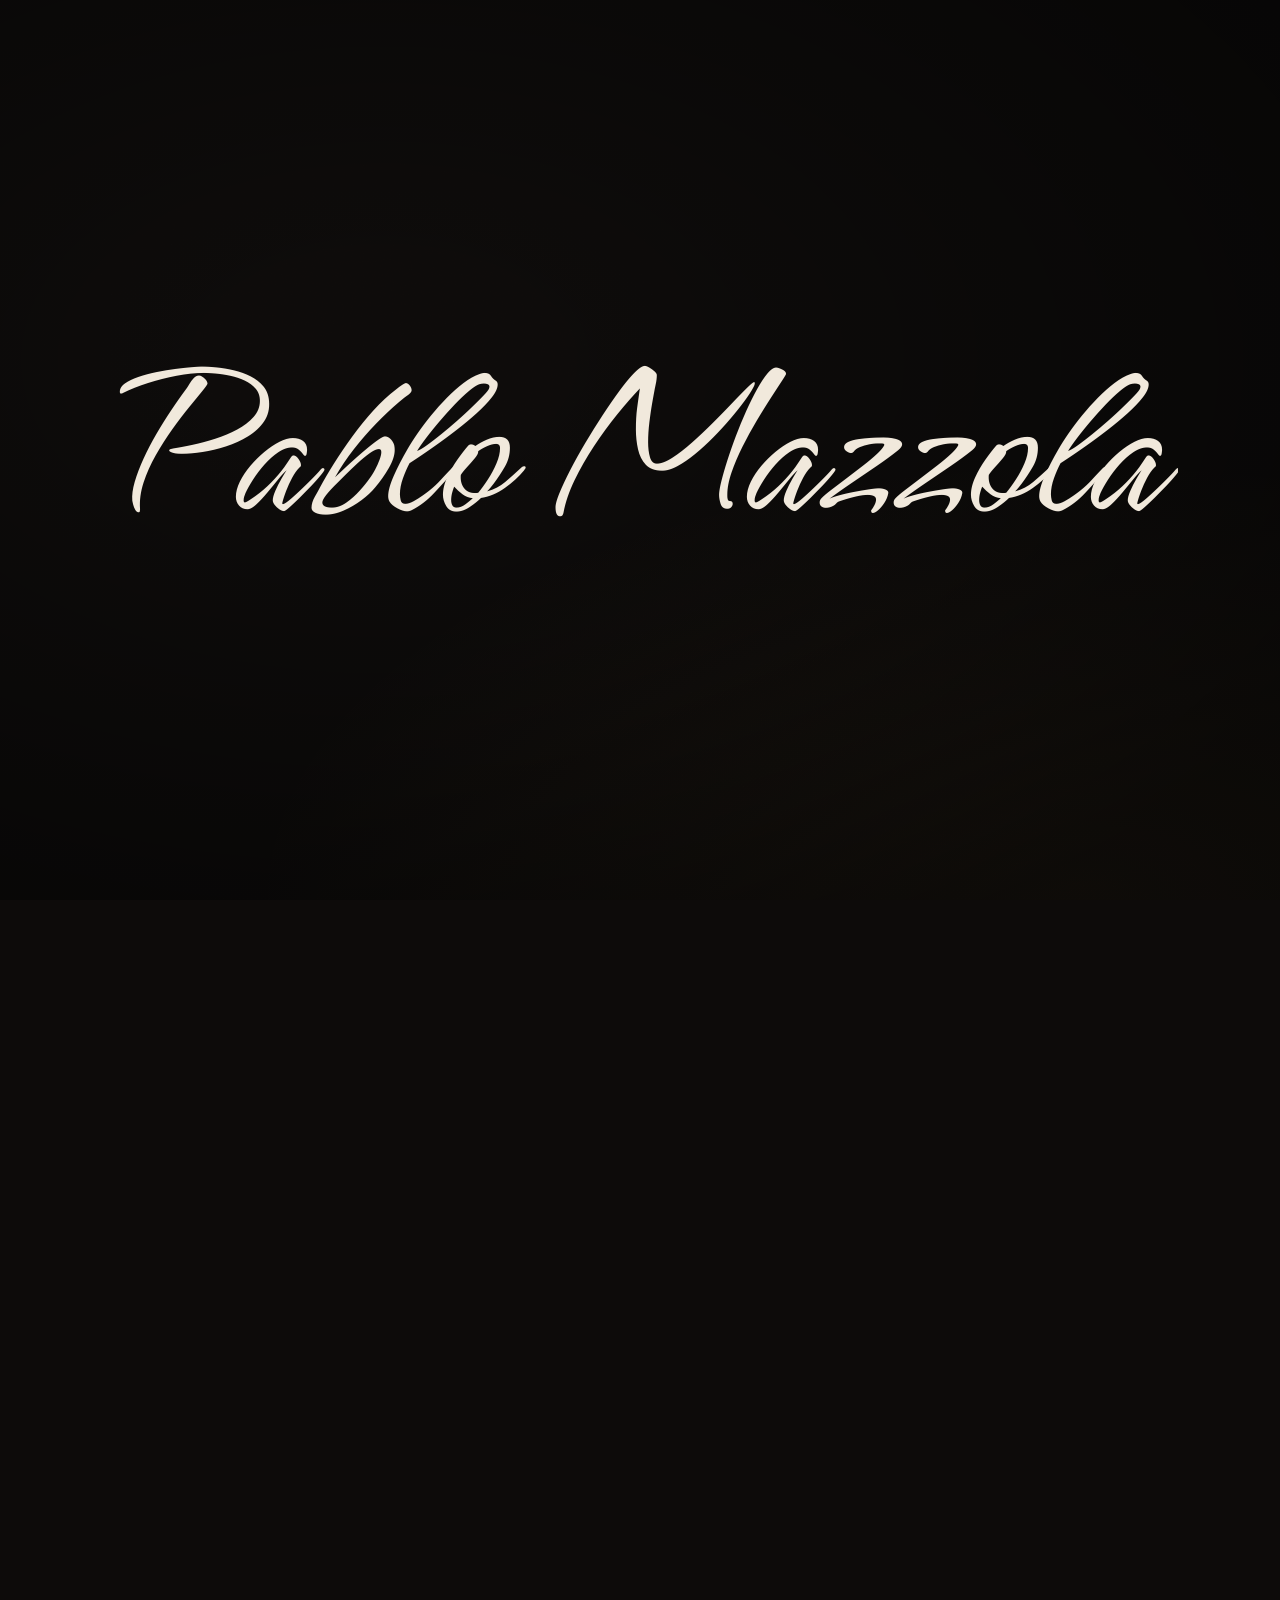
==== index.html @ 7e207697 "init commit" ====
<!doctype html>
<html lang="es">
<head>
  <meta charset="utf-8">
  <meta name="viewport" content="width=device-width, initial-scale=1, viewport-fit=cover">

  <!--
    SEO y vista previa al compartir
    WhatsApp, Facebook, Instagram y otros NO ejecutan JavaScript: leen solo estas líneas.
    La imagen de vista previa idealmente mide 1200 x 630 px.
    Google sí ejecuta JavaScript y además toma los datos de config.txt en cada página.
  -->
  <title>Pablo Mazzola</title>
  <meta name="description" content="Pablo Mazzola: distribución de cine, programación de festivales y formación audiovisual. CINETREN, CADICINE, EGA y Festival de Cine de General Pico.">
  <meta property="og:site_name" content="Pablo Mazzola">
  <meta property="og:title" content="Pablo Mazzola">
  <meta property="og:description" content="Distribución de cine, programación de festivales y formación audiovisual.">
  <meta property="og:image" content="contenido/01-Perfil/01.jpg">
  <meta property="og:type" content="website">
  <meta property="og:locale" content="es_AR">
  <meta name="twitter:card" content="summary_large_image">
  <meta name="robots" content="index, follow, max-image-preview:large">
  <meta name="theme-color" content="#0d0b0a">
  <link rel="icon" href="assets/favicon.svg" type="image/svg+xml">
  <link rel="apple-touch-icon" href="assets/favicon.svg">
  <!-- Fin de SEO -->

  <link rel="preconnect" href="https://fonts.googleapis.com">
  <link rel="preconnect" href="https://fonts.gstatic.com" crossorigin>
  <link rel="preload" href="assets/fonts/hurricane.woff2" as="font" type="font/woff2" crossorigin>
  <link rel="stylesheet" href="assets/app.css">
  <link rel="stylesheet" href="assets/mazzola.css">
  <script>
    /* Evita el parpadeo: aplica el modo guardado antes de pintar */
    try { var m = localStorage.getItem('r7-modo'); if (m) document.documentElement.dataset.theme = m; } catch (e) {}
  </script>
</head>
<body>
  <div class="bg-blur" aria-hidden="true"><img alt=""></div>
  <div class="vh-probe" aria-hidden="true"></div>

  <header class="site-header" id="arriba">
    <div class="header-inner">
      <div class="hdr-left">
        <button class="menu-toggle" aria-label="Abrir menú" aria-expanded="false" aria-controls="menu-principal">
          <span></span><span></span><span></span>
        </button>
        <ul class="nav-list nav-split nav-split-left"></ul>
      </div>
      <a class="brand" href="./" aria-label="Inicio">
        <img class="brand-logo" alt="">
        <span class="brand-text"></span>
      </a>
      <div class="hdr-right">
        <ul class="nav-list nav-split nav-split-right"></ul>
        <a class="head-contact" href="#contacto" aria-label="Contacto" title="Contacto">
          <svg viewBox="0 0 24 24" aria-hidden="true"><rect x="3" y="5" width="18" height="14" rx="2"/><path d="M3 7l9 6 9-6"/></svg>
        </a>
        <button class="theme-toggle" aria-label="Cambiar modo claro u oscuro" title="Claro / oscuro">
          <svg class="i-sun" viewBox="0 0 24 24"><circle cx="12" cy="12" r="4.5"/><path d="M12 1.5v2.5M12 20v2.5M4.6 4.6l1.8 1.8M17.6 17.6l1.8 1.8M1.5 12H4M20 12h2.5M4.6 19.4l1.8-1.8M17.6 6.4l1.8-1.8"/></svg>
          <svg class="i-moon" viewBox="0 0 24 24"><path d="M20.5 14.2A8.5 8.5 0 0 1 9.8 3.5a8.5 8.5 0 1 0 10.7 10.7z"/></svg>
        </button>
      </div>
      <nav class="site-nav" id="menu-principal" aria-label="Menú principal">
        <ul class="nav-list nav-main"></ul>
      </nav>
    </div>
  </header>

  <main id="main">
    <!-- Inicio y grupos: listado de portadas (en este sitio el inicio lo tapa el nombre) -->
    <section class="view view-home" hidden>
      <h1 class="sr-only site-h1"></h1>
      <div class="intro"></div>
      <div class="covers"></div>
    </section>

    <!-- Sección: primero las imágenes, los controles abajo, después el texto -->
    <section class="view view-book" hidden>
      <div class="book-stage">
        <button class="book-arrow prev" aria-label="Página anterior"><svg viewBox="0 0 24 24"><path d="M15 5l-7 7 7 7"/></svg></button>
        <div class="book-holder"></div>
        <button class="book-arrow next" aria-label="Página siguiente"><svg viewBox="0 0 24 24"><path d="M9 5l7 7-7 7"/></svg></button>
      </div>
      <div class="book-ui">
        <input class="book-range" type="range" min="0" max="0" value="0" aria-label="Ir a página">
        <div class="book-bar">
          <a class="btn-ghost book-back" href="./" aria-label="Volver">
            <svg viewBox="0 0 24 24"><path d="M15 5l-7 7 7 7"/></svg><span>Inicio</span>
          </a>
          <div class="book-meta">
            <h1 class="book-title"></h1>
            <span class="book-count"></span>
          </div>
          <div class="book-tools">
            <a class="btn-ghost wa-inline" target="_blank" rel="noopener" aria-label="Escribinos por WhatsApp" title="WhatsApp" hidden><svg viewBox="0 0 24 24" aria-hidden="true"><path d="M3.5 20.5l1.3-4.2A8.5 8.5 0 1 1 8 19.4z"/><path d="M9 8.6c.2 3.3 3 6.2 6.4 6.4l1.1-1.5-2-1.1-1 .8a5 5 0 0 1-2.4-2.4l.8-1-1.1-2z" fill="currentColor" stroke-width="1"/></svg></a>
            <button class="btn-ghost tool-zoom" aria-label="Ampliar página" title="Ampliar">
              <svg viewBox="0 0 24 24"><circle cx="11" cy="11" r="6.5"/><path d="M16 16l5 5M11 8v6M8 11h6"/></svg>
            </button>
            <button class="btn-ghost tool-full" aria-label="Pantalla completa" title="Pantalla completa">
              <svg viewBox="0 0 24 24"><path d="M4 9V4h5M20 9V4h-5M4 15v5h5M20 15v5h-5"/></svg>
            </button>
          </div>
        </div>
      </div>
    </section>

    <!-- Mensajes (carga / error / generador de sitemap) -->
    <section class="view view-msg" hidden><div class="msg"></div></section>

    <noscript>
      <p class="noscript">Este sitio necesita JavaScript. Activalo en tu navegador para verlo.</p>
    </noscript>
  </main>

  <footer class="site-footer" id="contacto"></footer>

  <a class="wa-float" target="_blank" rel="noopener" aria-label="Escribinos por WhatsApp" title="WhatsApp" hidden><svg viewBox="0 0 24 24" aria-hidden="true"><path d="M3.5 20.5l1.3-4.2A8.5 8.5 0 1 1 8 19.4z"/><path d="M9 8.6c.2 3.3 3 6.2 6.4 6.4l1.1-1.5-2-1.1-1 .8a5 5 0 0 1-2.4-2.4l.8-1-1.1-2z" fill="currentColor" stroke-width="1"/></svg></a>

  <div class="zoom" hidden>
    <button class="zoom-close" aria-label="Cerrar">×</button>
    <div class="zoom-scroll"></div>
  </div>

  <script src="assets/vendor/page-flip.browser.js"></script>
  <script src="assets/app.js"></script>
  <script src="assets/mazzola.js"></script>
</body>
</html>
---- assets/app.css ----
/* =========================================================
   RIDER7 · estilos
   Los colores y tipografías se toman de config.txt
   ========================================================= */

:root {
  --bg-dark: #0f0f12;
  --bg-light: #f6f3ee;
  --fg-dark: #f2efe9;
  --fg-light: #1b1a18;
  --accent: #e8b04a;
  --on-accent: #111;
  --page: #ffffff;
  --blur: 40px;
  --font-title: Georgia, "Times New Roman", serif;
  --font-body: system-ui, -apple-system, "Segoe UI", Roboto, sans-serif;
  --logo-h: 48px;
  --par-k: 1;
  --title-scale: 1;
  --title-weight: 600;
  --header-h: 72px;
  --radius: 18px;
  --ease: cubic-bezier(.2, .7, .2, 1);

  --bg: var(--bg-dark);
  --fg: var(--fg-dark);
  color-scheme: dark;
}
:root[data-theme="light"] { --bg: var(--bg-light); --fg: var(--fg-light); color-scheme: light; }
@media (prefers-color-scheme: light) {
  :root[data-theme="auto"] { --bg: var(--bg-light); --fg: var(--fg-light); color-scheme: light; }
}
:root {
  --muted: color-mix(in srgb, var(--fg) 62%, var(--bg));
  --line: color-mix(in srgb, var(--fg) 14%, transparent);
  --card: color-mix(in srgb, var(--fg) 5%, var(--bg));
  --glass: color-mix(in srgb, var(--bg) 72%, transparent);
}

*, *::before, *::after { box-sizing: border-box; }
html { -webkit-text-size-adjust: 100%; scroll-behavior: smooth; }
body {
  margin: 0;
  min-height: 100vh;
  background: var(--bg);
  color: var(--fg);
  font-family: var(--font-body);
  font-size: 16px;
  line-height: 1.55;
  -webkit-font-smoothing: antialiased;
  transition: background-color .35s, color .35s;
  overflow-x: hidden;
}
img { max-width: 100%; display: block; }
a { color: inherit; }
h1, h2, h3 {
  font-family: var(--font-title); font-weight: var(--title-weight); line-height: 1.15; margin: 0;
  font-synthesis: none; text-rendering: optimizeLegibility;
}
svg { width: 22px; height: 22px; fill: none; stroke: currentColor; stroke-width: 1.8; stroke-linecap: round; stroke-linejoin: round; }
[hidden] { display: none !important; }
.sr-only {
  position: absolute !important; width: 1px; height: 1px; padding: 0; margin: -1px;
  overflow: hidden; clip: rect(0 0 0 0); white-space: nowrap; border: 0;
}
.noscript { text-align: center; padding: 40px 20px; color: var(--muted); }
button { font: inherit; color: inherit; background: none; border: 0; cursor: pointer; padding: 0; }

/* ---------- Fondo desenfocado (libro) ---------- */
.bg-blur {
  position: fixed; inset: 0; z-index: -1; overflow: hidden;
  opacity: 0; transition: opacity .6s var(--ease);
  pointer-events: none;
}
.bg-blur img {
  width: 100%; height: 100%; object-fit: cover;
  filter: blur(var(--blur)) saturate(1.25);
  transform: scale(1.25);
}
.bg-blur::after {
  content: ""; position: absolute; inset: 0;
  background:
    radial-gradient(ellipse at center, transparent 0%, color-mix(in srgb, var(--bg) 55%, transparent) 75%),
    color-mix(in srgb, var(--bg) 38%, transparent);
}
body.is-book .bg-blur.ready { opacity: 1; }

/* ---------- Cabecera ---------- */
.site-header {
  position: sticky; top: 0; z-index: 50;
  background: var(--glass);
  -webkit-backdrop-filter: blur(16px) saturate(1.4);
  backdrop-filter: blur(16px) saturate(1.4);
  border-bottom: 1px solid var(--line);
}
.header-inner {
  margin: 0 auto;
  padding: 8px clamp(16px, 3vw, 40px);
  display: flex; align-items: center; gap: 16px;
  position: relative;
}
.brand { display: flex; align-items: center; text-decoration: none; flex-shrink: 0; }
.brand-logo { height: var(--logo-h); width: auto; max-width: 260px; object-fit: contain; }
.brand-text { font-family: var(--font-title); font-size: calc(1.5rem * var(--title-scale)); font-weight: var(--title-weight); letter-spacing: .02em; font-synthesis: none; }
.brand.has-logo .brand-text { display: none; }

.site-nav { margin-left: auto; }
.hdr-left, .hdr-right { display: flex; align-items: center; gap: 4px; }
.nav-list.nav-split { display: none; }
.head-contact {
  display: none; width: 40px; height: 40px; border-radius: 50%; place-items: center; flex-shrink: 0;
  color: var(--muted); transition: color .2s, background-color .2s;
}
.head-contact:hover { color: var(--fg); background: var(--line); }

/* Cabecera lateral: logo a la izquierda, menú a la derecha */
body:not(.header-centered) .brand { order: 0; }
body:not(.header-centered) .site-nav { order: 1; }
body:not(.header-centered) .hdr-left { order: 2; }
body:not(.header-centered) .hdr-right { order: 3; }
.nav-list { list-style: none; margin: 0; padding: 0; display: flex; flex-wrap: nowrap; gap: 4px; }
.nav-list a {
  display: block; padding: 8px 14px; border-radius: 999px;
  text-decoration: none; font-size: .95rem; white-space: nowrap;
  color: var(--muted); transition: color .2s, background-color .2s;
}
.nav-list a:hover { color: var(--fg); background: var(--line); }
.nav-list a.active { color: var(--on-accent); background: var(--accent); }

.theme-toggle {
  width: 40px; height: 40px; border-radius: 50%;
  display: grid; place-items: center; flex-shrink: 0;
  color: var(--muted); transition: color .2s, background-color .2s;
}
.theme-toggle:hover { color: var(--fg); background: var(--line); }
.theme-toggle .i-moon { display: none; }
:root[data-theme="light"] .theme-toggle .i-sun { display: none; }
:root[data-theme="light"] .theme-toggle .i-moon { display: block; }

.menu-toggle {
  display: none; width: 44px; height: 44px; border-radius: 12px;
  flex-direction: column; align-items: center; justify-content: center; gap: 5px;
  margin-left: auto;
}
.menu-toggle span { display: block; width: 22px; height: 2px; background: currentColor; border-radius: 2px; transition: transform .3s, opacity .3s; }
.menu-toggle[aria-expanded="true"] span:nth-child(1) { transform: translateY(7px) rotate(45deg); }
.menu-toggle[aria-expanded="true"] span:nth-child(2) { opacity: 0; }
.menu-toggle[aria-expanded="true"] span:nth-child(3) { transform: translateY(-7px) rotate(-45deg); }

/* Cabecera centrada: logo al medio y las secciones repartidas a los costados */
.header-centered .header-inner { display: grid; grid-template-columns: 1fr auto 1fr; column-gap: 12px; }
.header-centered .hdr-left { grid-column: 1; grid-row: 1; justify-content: flex-end; }
.header-centered .brand { grid-column: 2; grid-row: 1; justify-self: center; }
.header-centered .hdr-right { grid-column: 3; grid-row: 1; justify-content: flex-start; }
.header-centered .nav-list.nav-split { display: flex; }
.header-centered .site-nav { display: none; }
.header-centered .theme-toggle { margin-left: auto; }
.header-centered .menu-toggle { margin-left: 0; }
/* En celular (o si no entra): ☰ a la izquierda, logo al medio, contacto y modo a la derecha */
body.header-centered.nav-compact .nav-list.nav-split { display: none; }
body.header-centered.nav-compact .site-nav { display: block; }
body.header-centered.nav-compact .header-inner { grid-template-columns: 88px minmax(0, 1fr) 88px; }
body.header-centered.nav-compact .brand { min-width: 0; max-width: 100%; }
body.header-centered.nav-compact .brand-logo { max-width: 100%; }
body.header-centered.nav-compact .hdr-left { justify-content: flex-start; }
body.header-centered.nav-compact .hdr-right { justify-content: flex-end; }
body.header-centered.nav-compact .head-contact { display: grid; }
body.header-centered.nav-compact .theme-toggle { margin-left: 0; }

/* Menú compacto (celular o muchos elementos) */
body.nav-compact:not(.header-centered) .header-inner { display: flex; flex-direction: row; }
.nav-compact .menu-toggle { display: flex; }
.nav-compact .theme-toggle { order: 3; }
.nav-compact .menu-toggle { order: 2; }
.nav-compact .site-nav {
  position: absolute; left: 0; right: 0; top: 100%;
  background: var(--bg);
  border-bottom: 1px solid var(--line);
  box-shadow: 0 20px 40px rgba(0,0,0,.25);
  max-height: 0; overflow: hidden;
  transition: max-height .4s var(--ease);
  margin: 0;
}
.nav-compact .site-nav.open { max-height: 80vh; overflow-y: auto; }
.nav-compact .nav-list { flex-direction: column; padding: 10px 14px 18px; gap: 2px; }
.nav-compact .nav-list a { padding: 13px 16px; border-radius: 12px; font-size: 1.05rem; }
.nav-measure .nav-list { visibility: hidden; }

/* Submenús (grupos) */
.has-sub { position: relative; }
.nav-group { display: flex; align-items: center; }
.nav-group > a { padding-right: 4px; }
.sub-toggle {
  width: 26px; height: 34px; border-radius: 999px; display: grid; place-items: center;
  color: var(--muted); margin-left: -2px; transition: color .2s, transform .3s;
}
.sub-toggle svg { width: 16px; height: 16px; transition: transform .3s; }
.sub-toggle:hover { color: var(--fg); }
.has-sub.open > .nav-group .sub-toggle svg { transform: rotate(180deg); }
.has-sub::after { content: ""; position: absolute; left: 0; right: 0; top: 100%; height: 10px; }
.sub {
  list-style: none; margin: 0; padding: 6px;
  position: absolute; top: calc(100% + 8px); left: 50%; z-index: 60;
  min-width: 210px;
  background: var(--bg); border: 1px solid var(--line); border-radius: 16px;
  box-shadow: 0 18px 40px rgba(0,0,0,.28);
  opacity: 0; visibility: hidden; transform: translate(-50%, -6px);
  transition: opacity .2s, transform .25s var(--ease), visibility .2s;
}
@media (hover: hover) {
  .has-sub:hover > .sub { opacity: 1; visibility: visible; transform: translate(-50%, 0); }
}
.has-sub.open > .sub { opacity: 1; visibility: visible; transform: translate(-50%, 0); }
.has-sub.hover-off:not(.open) > .sub { opacity: 0; visibility: hidden; transform: translate(-50%, -6px); }
.sub a { border-radius: 10px; padding: 9px 14px; }
.sub .nav-group > a { flex: 1; }
.sub .sub {
  position: static; transform: none; opacity: 1; visibility: visible;
  min-width: 0; box-shadow: none; border: 0; background: none;
  padding: 0 0 0 12px; margin: 0;
}
.sub .sub-toggle { display: none; }
.sub .has-sub::after { display: none; }
.nav-list a.in-path { color: var(--fg); background: var(--line); }
.sub a.active { color: var(--on-accent); }

.nav-compact .has-sub::after { display: none; }
.nav-compact .nav-group > a { flex: 1; }
.nav-compact .sub-toggle { width: 48px; height: 48px; }
.nav-compact .sub {
  position: static; transform: none; min-width: 0;
  background: none; border: 0; box-shadow: none;
  padding: 0 0 4px 16px; margin: 0;
  opacity: 1; visibility: visible; display: none;
}
.nav-compact .has-sub.open > .sub { display: block; transform: none; }
.nav-compact .sub a { padding: 11px 16px; font-size: 1rem; }

/* ---------- Vistas ---------- */
main { min-height: calc(100vh - var(--header-h)); }
.view { animation: fadeIn .5s var(--ease); }
@keyframes fadeIn { from { opacity: 0; transform: translateY(8px); } to { opacity: 1; transform: none; } }

.view-msg { display: grid; place-items: center; min-height: 60vh; padding: 40px 20px; text-align: center; }
.msg { max-width: 560px; color: var(--muted); }
.msg h2 { color: var(--fg); margin-bottom: 10px; font-size: 1.6rem; }
.msg code { background: var(--line); padding: 2px 6px; border-radius: 6px; font-size: .9em; }
.spinner {
  width: 38px; height: 38px; margin: 0 auto 16px;
  border: 3px solid var(--line); border-top-color: var(--accent);
  border-radius: 50%; animation: spin .9s linear infinite;
}
@keyframes spin { to { transform: rotate(360deg); } }

/* ---------- Inicio ---------- */
.view-home { padding: 0; }
.intro { text-align: center; max-width: 680px; margin: 0 auto; padding: 40px 20px 32px; }
.intro:empty { display: none; }
.intro h1 { font-size: calc(clamp(2rem, 5vw, 3.4rem) * var(--title-scale)); margin-bottom: 12px; }
.intro p { color: var(--muted); font-size: 1.1rem; margin: 0; }
.intro.is-group { padding: 22px 20px 24px; }
.intro.is-group h1 { font-size: calc(clamp(1.6rem, 3.6vw, 2.4rem) * var(--title-scale)); margin-bottom: 6px; }
.list-back {
  display: inline-flex; align-items: center; gap: 4px; margin-bottom: 10px;
  color: var(--muted); text-decoration: none; font-size: .9rem;
  padding: 4px 10px 4px 4px; border-radius: 999px; transition: color .2s, background-color .2s;
}
.list-back svg { width: 18px; height: 18px; transform: rotate(90deg); }
.list-back:hover { color: var(--fg); background: var(--line); }

.covers { display: flex; flex-direction: column; }
.cover {
  position: relative; isolation: isolate; overflow: hidden;
  display: grid; grid-template-columns: minmax(0, 5fr) minmax(0, 6fr);
  align-items: center; gap: clamp(24px, 5vw, 72px);
  padding: clamp(40px, 6vw, 88px) max(24px, calc((100% - 1180px) / 2));
  text-decoration: none; color: #fff;
  background: #222;
}
/* Aparición al hacer scroll (slide up) */
.cover.reveal { opacity: 0; transform: translateY(56px); transition: opacity .8s var(--ease), transform 1s var(--ease); }
.cover.reveal .cover-info { opacity: 0; transform: translateY(24px); transition: opacity .8s var(--ease) .15s, transform 1s var(--ease) .15s; }
.cover.reveal.in, .cover.reveal.in .cover-info { opacity: 1; transform: none; }
.cover:nth-child(even) { grid-template-columns: minmax(0, 6fr) minmax(0, 5fr); }
.cover:nth-child(even) .cover-art { order: 2; }
.cover-bg {
  position: absolute; inset: 0; z-index: -2;
  width: 100%; height: 100%; object-fit: cover;
  filter: blur(36px) saturate(1.3); transform: scale(1.3);
  transition: transform 1.2s var(--ease);
}
.cover::after {
  content: ""; position: absolute; inset: 0; z-index: -1;
  background: linear-gradient(120deg, rgba(0,0,0,.55), rgba(0,0,0,.25));
}
.cover-art { perspective: 1400px; display: flex; justify-content: center; }
.cover-book {
  position: relative; width: 100%; max-width: 360px;
  transform: rotateY(-14deg) rotateX(2deg);
  transform-origin: left center;
  transition: transform .8s var(--ease);
  box-shadow: 24px 30px 50px rgba(0,0,0,.45), 4px 4px 10px rgba(0,0,0,.3);
  border-radius: 3px 8px 8px 3px;
  overflow: hidden;
  background: var(--page);
}
.cover:nth-child(even) .cover-book { transform: rotateY(14deg) rotateX(2deg); transform-origin: right center; }
.cover-book img { width: 100%; height: auto; aspect-ratio: var(--ratio, 3/4); object-fit: cover; }
.cover-book::before {
  content: ""; position: absolute; inset: 0 auto 0 0; width: 9%; z-index: 1;
  background: linear-gradient(90deg, rgba(0,0,0,.35), rgba(255,255,255,.18) 40%, rgba(0,0,0,.08) 70%, transparent);
}
.cover:hover .cover-book, .cover:focus-visible .cover-book { transform: rotateY(-4deg); }
.cover:nth-child(even):hover .cover-book { transform: rotateY(4deg); }
.cover:hover .cover-bg { transform: scale(1.4); }

.cover-group .cover-book {
  overflow: visible;
  box-shadow:
    10px -10px 0 -1px rgba(255,255,255,.55), 10px -10px 0 0 rgba(0,0,0,.25),
    20px -20px 0 -2px rgba(255,255,255,.3), 20px -20px 0 -1px rgba(0,0,0,.2),
    24px 30px 50px rgba(0,0,0,.45);
}
.cover-group .cover-book img { border-radius: 3px 8px 8px 3px; }
.cover-info { min-width: 0; }
.cover-kicker {
  display: inline-flex; align-items: center; gap: 6px;
  font-size: .85rem; font-weight: 600; opacity: .8; margin-bottom: 10px;
  padding: 4px 10px; border-radius: 999px; background: rgba(255,255,255,.14);
}
.cover-kicker svg { width: 16px; height: 16px; }
.cover-info h2 { font-size: calc(clamp(1.8rem, 4vw, 3rem) * var(--title-scale)); margin-bottom: 14px; overflow-wrap: anywhere; }
.cover-info p { margin: 0 0 24px; opacity: .85; font-size: 1.05rem; max-width: 46ch; }
.cover-btn {
  display: inline-flex; align-items: center; gap: 10px;
  padding: 12px 22px; border-radius: 999px;
  background: var(--accent); color: var(--on-accent); font-weight: 600;
  transition: gap .3s var(--ease), transform .3s var(--ease);
}
.cover-btn svg { width: 18px; height: 18px; stroke-width: 2.2; }
.cover:hover .cover-btn { gap: 16px; }

/* Parallax: cada capa se desplaza distinto según --p (lo calcula app.js al hacer scroll).
   Usa la propiedad translate para no pisar los giros y escalas de arriba. */
.parallax .cover { --p: 0; --par-bg: 9%; --par-art: 56px; --par-info: 22px; }
/* --par-k = parallax_intensidad / 100. Con más intensidad el fondo se amplía un poco para que no se vean sus bordes */
.parallax .cover-bg {
  translate: 0 calc(var(--p) * var(--par-bg) * var(--par-k) * -1);
  scale: max(1, calc(1 + (var(--par-k) - 1) * .14));
  will-change: translate;
}
.parallax .cover-art { translate: 0 calc(var(--p) * var(--par-art) * var(--par-k)); will-change: translate; }
.parallax .cover-info { translate: 0 calc(var(--p) * var(--par-info) * var(--par-k)); }

/* ---------- Libro ---------- */
body.is-book .site-header { background: color-mix(in srgb, var(--bg) 35%, transparent); }
body.is-book main { min-height: auto; }
.view-book {
  display: flex; flex-direction: column;
  overflow: hidden;
  padding: 8px 16px 10px;
}
@supports (overflow: clip) { .view-book { overflow: visible; overflow-x: clip; } }
.book-stage { touch-action: pan-y; }
.vh-probe { position: fixed; top: 0; left: 0; width: 1px; height: 100vh; height: 100svh; visibility: hidden; pointer-events: none; }
.btn-ghost {
  display: inline-flex; align-items: center; justify-content: center; gap: 4px;
  height: 38px; min-width: 38px; padding: 0 8px; border-radius: 999px;
  text-decoration: none; font-size: .9rem;
  color: var(--fg); background: transparent; border: 0;
  transition: background-color .2s, opacity .2s;
}
.btn-ghost:hover { background: color-mix(in srgb, var(--fg) 12%, transparent); }
.btn-ghost svg { width: 20px; height: 20px; }
.book-back span { padding-right: 6px; max-width: 26vw; overflow: hidden; text-overflow: ellipsis; white-space: nowrap; }

.book-stage {
  flex: none; position: relative; min-height: 120px;
  display: flex; align-items: center; justify-content: center;
}
.book-holder {
  position: relative;
  transition: transform .7s var(--ease);
  filter: drop-shadow(0 24px 40px rgba(0,0,0,.45));
}
.book-holder.shift-right { transform: translateX(-25%); }
.book-holder.shift-left { transform: translateX(25%); }
.book-holder .stf__parent { margin: 0 auto; }

.page {
  background: var(--page);
  overflow: hidden;
}
.page-inner {
  width: 100%; height: 100%;
  display: flex; align-items: center; justify-content: center;
  position: relative;
}
.page img {
  width: 100%; height: 100%; object-fit: contain;
  opacity: 0; transition: opacity .4s;
  user-select: none; -webkit-user-drag: none; pointer-events: none;
}
.page img.loaded { opacity: 1; }
/* ajuste: llenar -> todas las páginas del mismo tamaño, recortando lo que sobra */
.book-holder.fill .page img { object-fit: cover; object-position: center; }
.page .page-loader {
  position: absolute; width: 28px; height: 28px;
  border: 3px solid rgba(0,0,0,.1); border-top-color: var(--accent);
  border-radius: 50%; animation: spin .9s linear infinite;
}
.page img.loaded + .page-loader { display: none; }
/* Sombra del lomo */
.page.--left .page-inner::after, .page.--right .page-inner::after {
  content: ""; position: absolute; top: 0; bottom: 0; width: 7%; pointer-events: none;
}
.page.--left .page-inner::after { right: 0; background: linear-gradient(270deg, rgba(0,0,0,.22), transparent); }
.page.--right .page-inner::after { left: 0; background: linear-gradient(90deg, rgba(0,0,0,.22), transparent); }
.stf__wrapper.--portrait .page-inner::after { display: none; }

.book-arrow {
  position: absolute; top: 50%; z-index: 5;
  width: 52px; height: 52px; margin-top: -26px; border-radius: 50%;
  display: grid; place-items: center;
  color: var(--fg); background: color-mix(in srgb, var(--bg) 45%, transparent);
  border: 1px solid var(--line);
  -webkit-backdrop-filter: blur(8px); backdrop-filter: blur(8px);
  opacity: .16;
  transition: opacity .6s, transform .2s, background-color .2s;
}
.book-stage.arrows-awake .book-arrow, .book-arrow.touched, .book-arrow:focus-visible { opacity: 1; transition-duration: .2s; }
@media (hover: hover) {
  .book-arrow:hover { opacity: 1; transition-duration: .2s; background: color-mix(in srgb, var(--bg) 75%, transparent); transform: scale(1.06); }
}
.book-arrow.prev { left: 4px; }
.book-arrow.next { right: 4px; }
.book-arrow:disabled, .book-stage.arrows-awake .book-arrow:disabled, .book-arrow.touched:disabled { opacity: 0; pointer-events: none; }
.book-arrow svg { width: 24px; height: 24px; stroke-width: 2.2; }

/* Barra inferior del libro: discreta, las imágenes son lo principal */
.book-ui {
  width: 100%; max-width: 760px; margin: 6px auto 0;
  opacity: .72; transition: opacity .3s;
}
.book-ui:hover, .book-ui:focus-within { opacity: 1; }
.book-bar { display: flex; align-items: center; gap: 8px; }
.book-meta {
  flex: 1; min-width: 0;
  display: flex; align-items: baseline; justify-content: center; gap: 10px;
}
.book-title {
  font-family: var(--font-body); font-weight: 500; font-size: .92rem;
  min-width: 0; white-space: nowrap; overflow: hidden; text-overflow: ellipsis;
}
.book-count { font-size: .85rem; color: var(--muted); font-variant-numeric: tabular-nums; white-space: nowrap; }
.book-tools { display: flex; gap: 2px; }

.book-range {
  -webkit-appearance: none; appearance: none;
  display: block; width: 100%; height: 18px; margin: 0 0 2px;
  background: transparent; cursor: pointer;
  --progress: 0%;
}
.book-range::-webkit-slider-runnable-track {
  height: 3px; border-radius: 3px;
  background: linear-gradient(90deg, var(--accent) var(--progress), color-mix(in srgb, var(--fg) 20%, transparent) var(--progress));
}
.book-range::-moz-range-track { height: 3px; border-radius: 3px; background: color-mix(in srgb, var(--fg) 20%, transparent); }
.book-range::-moz-range-progress { height: 3px; border-radius: 3px; background: var(--accent); }
.book-range::-webkit-slider-thumb {
  -webkit-appearance: none; appearance: none;
  width: 14px; height: 14px; margin-top: -5.5px; border-radius: 50%;
  background: var(--accent); border: 0; transition: transform .2s;
}
.book-range::-moz-range-thumb { width: 14px; height: 14px; border-radius: 50%; background: var(--accent); border: 0; }
.book-range:hover::-webkit-slider-thumb { transform: scale(1.25); }

/* ---------- Zoom ---------- */
.zoom {
  position: fixed; inset: 0; z-index: 100;
  background: rgba(0,0,0,.92);
  animation: fadeIn .3s;
}
.zoom-scroll {
  width: 100%; height: 100%; overflow: auto;
  display: flex; gap: 0; align-items: flex-start; justify-content: safe center;
  -webkit-overflow-scrolling: touch;
  cursor: zoom-out;
}
.zoom-scroll img { max-width: none; width: auto; height: auto; max-height: none; flex-shrink: 0; }
.zoom-scroll.fit { align-items: center; }
.zoom-scroll.fit img { max-width: min(100vw, 1600px); max-height: 100vh; width: auto; object-fit: contain; }
.zoom-scroll.fit.two img { max-width: 50vw; }
.zoom-scroll.fit { cursor: zoom-in; }
.zoom-close {
  position: fixed; top: max(12px, env(safe-area-inset-top)); right: 14px; z-index: 2;
  width: 46px; height: 46px; border-radius: 50%;
  background: rgba(255,255,255,.14); color: #fff; font-size: 30px; line-height: 1;
}

/* ---------- WhatsApp ---------- */
.wa-float {
  position: fixed; z-index: 70;
  right: max(20px, env(safe-area-inset-right)); bottom: max(20px, env(safe-area-inset-bottom));
  width: 56px; height: 56px; border-radius: 50%;
  display: grid; place-items: center;
  background: #25d366; color: #fff;
  box-shadow: 0 8px 24px rgba(0,0,0,.3);
  opacity: 0; transform: translateY(16px) scale(.7); pointer-events: none;
  transition: opacity .45s var(--ease), transform .55s var(--ease);
}
body.wa-ready .wa-float { opacity: 1; transform: none; pointer-events: auto; }
body.wa-ready .wa-float:hover { transform: scale(1.07); }
.wa-float svg { width: 30px; height: 30px; stroke-width: 1.7; }
.wa-inline { display: none; }

/* ---------- Footer ---------- */
.site-footer {
  border-top: 1px solid var(--line);
  background: var(--card);
  padding: 56px 20px 28px;
}
body.is-book .site-footer { background: color-mix(in srgb, var(--bg) 82%, transparent); -webkit-backdrop-filter: blur(20px); backdrop-filter: blur(20px); }
.footer-inner { max-width: 1120px; margin: 0 auto; text-align: center; }
.footer-inner h2 { font-size: calc(clamp(1.6rem, 3.5vw, 2.4rem) * var(--title-scale)); margin-bottom: 10px; }
.footer-text { color: var(--muted); margin: 0 auto 28px; max-width: 560px; }
.contact-list { list-style: none; padding: 0; margin: 0 auto 36px; display: flex; flex-wrap: wrap; justify-content: center; gap: 10px; }
.contact-list a {
  display: inline-flex; align-items: center; gap: 10px;
  padding: 11px 18px; border-radius: 999px;
  border: 1px solid var(--line); text-decoration: none;
  transition: border-color .2s, background-color .2s, color .2s;
  font-size: .95rem; overflow-wrap: anywhere;
}
.contact-list a:hover { border-color: var(--accent); color: var(--accent); }
.contact-list svg { width: 19px; height: 19px; flex-shrink: 0; }
.footer-legal { font-size: .82rem; color: var(--muted); display: flex; flex-wrap: wrap; gap: 6px 18px; justify-content: center; border-top: 1px solid var(--line); padding-top: 22px; }
.footer-legal a { color: var(--muted); }
.footer-legal .pie { display: inline-flex; align-items: center; gap: 8px; flex-wrap: wrap; justify-content: center; }
.footer-legal img { display: inline-block; max-height: 40px; width: auto; vertical-align: middle; }
.site-footer address { font-style: normal; }
.sitemap-box {
  width: 100%; min-height: 260px; margin-top: 18px; padding: 14px;
  font: 12px/1.5 ui-monospace, SFMono-Regular, Menlo, monospace;
  color: var(--fg); background: var(--card); border: 1px solid var(--line); border-radius: 12px; resize: vertical;
}
.msg .cover-btn { text-decoration: none; }

/* ---------- Responsive ---------- */
@media (max-width: 760px) {
  :root { --header-h: 64px; }
  .intro { padding: 28px 16px 22px; }
  .cover, .cover:nth-child(even) {
    grid-template-columns: 1fr; text-align: center; gap: 22px; padding: 36px 20px 40px;
  }
  .cover:nth-child(even) .cover-art { order: 0; }
  .cover-book, .cover:nth-child(even) .cover-book { max-width: 62vw; transform: rotateY(-8deg); transform-origin: left center; }
  .cover-info p { margin-left: auto; margin-right: auto; }
  .parallax .cover { --par-art: 26px; --par-info: 12px; }
  .view-book { padding: 4px 6px 8px; }
  .book-back span { display: none; }
  .book-ui { opacity: 1; }
  .book-meta { justify-content: flex-start; flex-direction: column; gap: 0; align-items: flex-start; }
  .book-arrow { width: 40px; height: 40px; margin-top: -20px; }
  .book-arrow.prev { left: -2px; }
  .book-arrow.next { right: -2px; }
  .tool-full { display: none; }
  /* WhatsApp en celular: chico, y dentro del libro va al lado del zoom */
  .wa-float { width: 40px; height: 40px; right: 14px; bottom: max(14px, env(safe-area-inset-bottom)); }
  .wa-float svg { width: 22px; height: 22px; }
  body.is-book .wa-float { display: none; }
  body.is-book .wa-inline {
    display: inline-grid; place-items: center;
    width: 34px; height: 34px; min-width: 34px; padding: 0; margin-right: 4px; border-radius: 50%;
    background: #25d366; color: #fff;
    opacity: 0; transform: scale(.7); transition: opacity .45s var(--ease), transform .55s var(--ease);
  }
  body.is-book.wa-ready .wa-inline { opacity: 1; transform: none; }
  .wa-inline svg { width: 19px; height: 19px; }
}
@media (prefers-reduced-motion: reduce) {
  *, *::before, *::after { animation-duration: .01ms !important; transition-duration: .01ms !important; }
}
---- assets/mazzola.css ----
/* =========================================================
   PABLO MAZZOLA · capa de tema sobre Rider7
   ========================================================= */

@font-face {
  font-family: "PM Hurricane";
  src: url("fonts/hurricane.woff2") format("woff2");
  font-weight: 400;
  font-style: normal;
  font-display: block;
}
/* La misma fuente con el nombre de Google Fonts: los títulos (config.txt) no dependen de que cargue Google */
@font-face {
  font-family: "Hurricane";
  src: local("Hurricane"), local("Hurricane-Regular"), url("fonts/hurricane.woff2") format("woff2");
  font-weight: 400;
  font-style: normal;
  font-display: swap;
}

:root {
  --pm-bg: #0d0b0a;
  --pm-cycle: 40s;
  --pm-name-scale: 1;
  --pm-ink: #f1e9dc;
  --pm-mono: "Courier Prime", "Courier New", ui-monospace, monospace;
}

/* ---------- Portada (nombre) ---------- */
body.pm-home { overflow: hidden; }
body.pm-home .site-header,
body.pm-home main,
body.pm-home .site-footer,
body.pm-home .wa-float { visibility: hidden; }

.pm-landing {
  position: fixed; inset: 0; z-index: 80;
  background: var(--pm-bg);
  color: var(--pm-ink);
  opacity: 0; visibility: hidden; pointer-events: none;
  transition: opacity .6s var(--ease), visibility 0s linear .6s;
  overflow: hidden;
}
.pm-landing.is-on { opacity: 1; visibility: visible; pointer-events: auto; transition: opacity .6s var(--ease), visibility 0s; }

.pm-bg { position: absolute; inset: 0; background: var(--pm-bg); }
.pm-landing.has-cycle .pm-bg { animation: pmCycle var(--pm-cycle) ease-in-out infinite alternate; }
.pm-bg::after {
  content: ""; position: absolute; inset: 0;
  background: radial-gradient(120% 90% at 85% 100%, rgba(233, 180, 95, .07), transparent 55%);
}

/* Portada de la sección señalada, muy desenfocada, de fondo */
.pm-preview { position: absolute; inset: 0; }
.pm-preview img {
  position: absolute; inset: -10%; width: 120%; height: 120%; max-width: none; object-fit: cover;
  filter: blur(46px) saturate(1.15) brightness(.62);
  opacity: 0; transform: scale(1.06);
  transition: opacity 1.4s var(--ease), transform 6s linear;
}
.pm-preview img.on { opacity: .62; transform: scale(1); }
.pm-preview::after {
  content: ""; position: absolute; inset: 0;
  background: radial-gradient(ellipse at 30% 40%, transparent 10%, rgba(0, 0, 0, .55) 85%);
}

/* Grano de película */
.pm-grain {
  position: absolute; inset: -50%; pointer-events: none; opacity: .11;
  background-image: url("data:image/svg+xml,%3Csvg xmlns='http://www.w3.org/2000/svg' width='180' height='180'%3E%3Cfilter id='n'%3E%3CfeTurbulence type='fractalNoise' baseFrequency='.9' numOctaves='2' stitchTiles='stitch'/%3E%3CfeColorMatrix values='0 0 0 0 1 0 0 0 0 1 0 0 0 0 1 0 0 0 1.1 0'/%3E%3C/filter%3E%3Crect width='100%25' height='100%25' filter='url(%23n)'/%3E%3C/svg%3E");
  animation: pmGrain .9s steps(6) infinite;
  mix-blend-mode: overlay;
}
body.pm-no-grain .pm-grain { display: none; }
@keyframes pmGrain {
  0% { transform: translate(0, 0); } 20% { transform: translate(-6%, 4%); } 40% { transform: translate(5%, -7%); }
  60% { transform: translate(-3%, 8%); } 80% { transform: translate(7%, 2%); } 100% { transform: translate(0, 0); }
}

/* Destello de proyector (solo en la intro) */
.pm-flicker {
  position: absolute; inset: 0; pointer-events: none; opacity: 0;
  background:
    radial-gradient(70% 60% at 50% 48%, rgba(255, 236, 200, .16), transparent 70%),
    linear-gradient(90deg, transparent 31.6%, rgba(255, 255, 255, .07) 31.7%, transparent 31.9%);
}
.pm-intro .pm-flicker { animation: pmFlicker 2.6s linear forwards; }
@keyframes pmFlicker {
  0% { opacity: 0; } 4% { opacity: .9; } 7% { opacity: .2; } 10% { opacity: 1; } 14% { opacity: .5; }
  18% { opacity: 1; } 60% { opacity: .85; } 100% { opacity: 0; }
}

/* Esquina inferior derecha */
.pm-corner {
  position: absolute;
  right: max(clamp(18px, 4vw, 64px), env(safe-area-inset-right));
  bottom: max(clamp(10px, 3.2vh, 44px), env(safe-area-inset-bottom));
  display: flex; flex-direction: column; align-items: flex-end;
  max-width: calc(100vw - 32px);
}
.pm-name {
  font-family: "PM Hurricane", "Hurricane", cursive;
  font-weight: 400;
  font-size: calc(clamp(4rem, 10.5vw, 11.5rem) * var(--pm-name-scale));
  line-height: .95;
  white-space: nowrap;
  text-align: right;
  color: var(--pm-ink);
  transform-origin: 50% 50%;
  transition: transform 1.2s cubic-bezier(.65, 0, .25, 1);
  will-change: transform;
  font-kerning: normal;
  -webkit-font-smoothing: antialiased;
  padding: 0 .08em; /* que no se corten los trazos largos */
}
.pm-word { display: inline-block; }
.pm-part {
  color: inherit; text-decoration: none; cursor: pointer;
  border-radius: 6px; outline: none;
  transition: color .45s var(--ease), opacity .45s var(--ease), text-shadow .6s var(--ease);
  -webkit-tap-highlight-color: transparent;
}
.pm-part.is-idle { cursor: default; }
.pm-name.has-hot .pm-part { opacity: .32; }
.pm-name.has-hot .pm-part.pm-hot,
.pm-part.pm-hot { opacity: 1; color: var(--accent); text-shadow: 0 0 .35em rgba(233, 180, 95, .45); }
.pm-part.pm-tour { color: color-mix(in srgb, var(--accent) 70%, var(--pm-ink)); text-shadow: 0 0 .3em rgba(233, 180, 95, .25); }
.pm-part:focus-visible { outline: 1px dashed color-mix(in srgb, var(--accent) 70%, transparent); outline-offset: 4px; }

/* Etiqueta: número y nombre de la sección */
.pm-label {
  font-family: var(--pm-mono);
  font-size: clamp(.78rem, 1.1vw, .95rem);
  letter-spacing: .22em; text-transform: uppercase;
  display: flex; gap: 1.1em; align-items: baseline;
  margin-bottom: .2em; margin-right: .5em;
  opacity: 0; transform: translateY(6px);
  transition: opacity .5s var(--ease), transform .5s var(--ease);
  color: var(--pm-ink);
}
.pm-label.on { opacity: .9; transform: none; }
.pm-label-n { color: var(--accent); }
.pm-hint {
  font-family: var(--pm-mono);
  font-size: .78rem; letter-spacing: .2em; text-transform: lowercase;
  margin: .3em .6em 0 0; opacity: .55;
  transition: opacity .8s var(--ease);
}
.pm-hint.gone, .pm-hint:empty { opacity: 0; }

/* Estado antes de la intro: nada a la vista */
.pm-landing:not(.pm-ready):not(.pm-writing) .pm-name { opacity: 0; }
.pm-landing:not(.pm-ready) .pm-label,
.pm-landing:not(.pm-ready) .pm-hint { opacity: 0; }
.pm-landing.pm-ready .pm-hint:not(.gone) { animation: pmHint 1.2s var(--ease) both .4s; }
@keyframes pmHint { from { opacity: 0; } to { opacity: .55; } }

/* El nombre se escribe de izquierda a derecha */
.pm-writing .pm-name {
  -webkit-mask-image: linear-gradient(90deg, #000 45%, transparent 55%);
  mask-image: linear-gradient(90deg, #000 45%, transparent 55%);
  -webkit-mask-size: 220% 100%; mask-size: 220% 100%;
  -webkit-mask-repeat: no-repeat; mask-repeat: no-repeat;
  animation: pmWrite 2s cubic-bezier(.45, .05, .35, 1) forwards;
}
.pm-moving .pm-name { -webkit-mask-image: none; mask-image: none; animation: none; }
@keyframes pmWrite {
  from { -webkit-mask-position: 100% 0; mask-position: 100% 0; }
  to { -webkit-mask-position: 0 0; mask-position: 0 0; }
}

/* Celular vertical: el nombre en dos renglones, más grande */
@media (max-aspect-ratio: 4/5) {
  .pm-name { font-size: calc(clamp(4.2rem, 25vw, 10rem) * var(--pm-name-scale)); line-height: .82; }
  .pm-word { display: block; }
  .pm-label { margin-bottom: .6em; }
}

/* ---------- Transición de iris ---------- */
.pm-iris {
  position: fixed; inset: 0; z-index: 90; pointer-events: none;
  background: #050404; visibility: hidden;
  clip-path: circle(0 at var(--x, 50%) var(--y, 50%));
}
.pm-iris img {
  position: absolute; inset: -10%; width: 120%; height: 120%; max-width: none; object-fit: cover;
  filter: blur(30px) brightness(.55) saturate(1.2);
}
.pm-iris.open {
  visibility: visible; pointer-events: auto;
  clip-path: circle(150vmax at var(--x, 50%) var(--y, 50%));
  transition: clip-path .75s cubic-bezier(.7, 0, .3, 1);
}
.pm-iris.fade { opacity: 0; transition: clip-path .75s, opacity .7s var(--ease); }

/* ---------- Secciones (Rider7 con este tema) ---------- */
body { letter-spacing: .005em; }
.brand-text {
  font-family: "PM Hurricane", var(--font-title);
  font-size: calc(2.4rem * var(--pm-name-scale));
  font-weight: 400; line-height: 1; letter-spacing: 0;
  padding: 0 .1em;
}
.brand:hover .brand-text { color: var(--accent); }
.nav-list a { font-family: var(--pm-mono); font-size: .86rem; letter-spacing: .08em; }
.nav-list a.active { background: transparent; color: var(--accent); box-shadow: inset 0 -1px 0 var(--accent); border-radius: 0; }
.book-title { font-family: var(--pm-mono); letter-spacing: .1em; text-transform: uppercase; font-size: .8rem; }
.book-holder { filter: drop-shadow(0 30px 50px rgba(0, 0, 0, .6)); }

/* Texto y video de cada sección */
.pm-extra {
  scroll-margin-top: calc(var(--header-h) + 20px);
  width: 100%; max-width: 70ch; margin: clamp(48px, 9vh, 96px) auto clamp(56px, 10vh, 110px);
  padding: 0 22px;
}
.pm-video {
  position: relative; aspect-ratio: 16 / 9; margin: 0 auto 56px;
  background: #000; border-radius: 4px; overflow: hidden;
  box-shadow: 0 30px 60px rgba(0, 0, 0, .5);
}
.pm-video iframe { position: absolute; inset: 0; width: 100%; height: 100%; border: 0; }
.pm-text { font-size: 1.02rem; line-height: 1.8; }
.pm-text h2 {
  font-size: calc(clamp(2.6rem, 6vw, 4.2rem) * var(--title-scale) * .6);
  color: var(--accent); margin: 0 0 .35em; line-height: 1;
}
.pm-text h3 {
  font-family: var(--pm-mono); font-size: .9rem; letter-spacing: .2em; text-transform: uppercase;
  margin: 2.2em 0 .8em; color: var(--muted);
}
.pm-text p { margin: 0 0 1.25em; }
.pm-text ul { list-style: none; padding: 0; margin: 0 0 1.4em; }
.pm-text li { position: relative; padding-left: 1.6em; margin-bottom: .7em; }
.pm-text li::before {
  content: ""; position: absolute; left: 0; top: .72em;
  width: .55em; height: .4em; border: 1px solid var(--accent); border-radius: 1px;
}
.pm-text a { color: var(--accent); text-decoration-thickness: 1px; text-underline-offset: 3px; overflow-wrap: anywhere; }

/* Cabecera lateral en celular: el menú bien a la derecha */
body:not(.header-centered).nav-compact .hdr-left { margin-left: auto; }

/* Pie */
.footer-inner h2 { font-size: calc(clamp(2.2rem, 5vw, 3.2rem) * var(--title-scale) * .7); font-weight: 400; }
.contact-list a { font-family: var(--pm-mono); font-size: .9rem; }

@media (prefers-reduced-motion: reduce) {
  .pm-grain, .pm-landing.has-cycle .pm-bg { animation: none !important; }
}
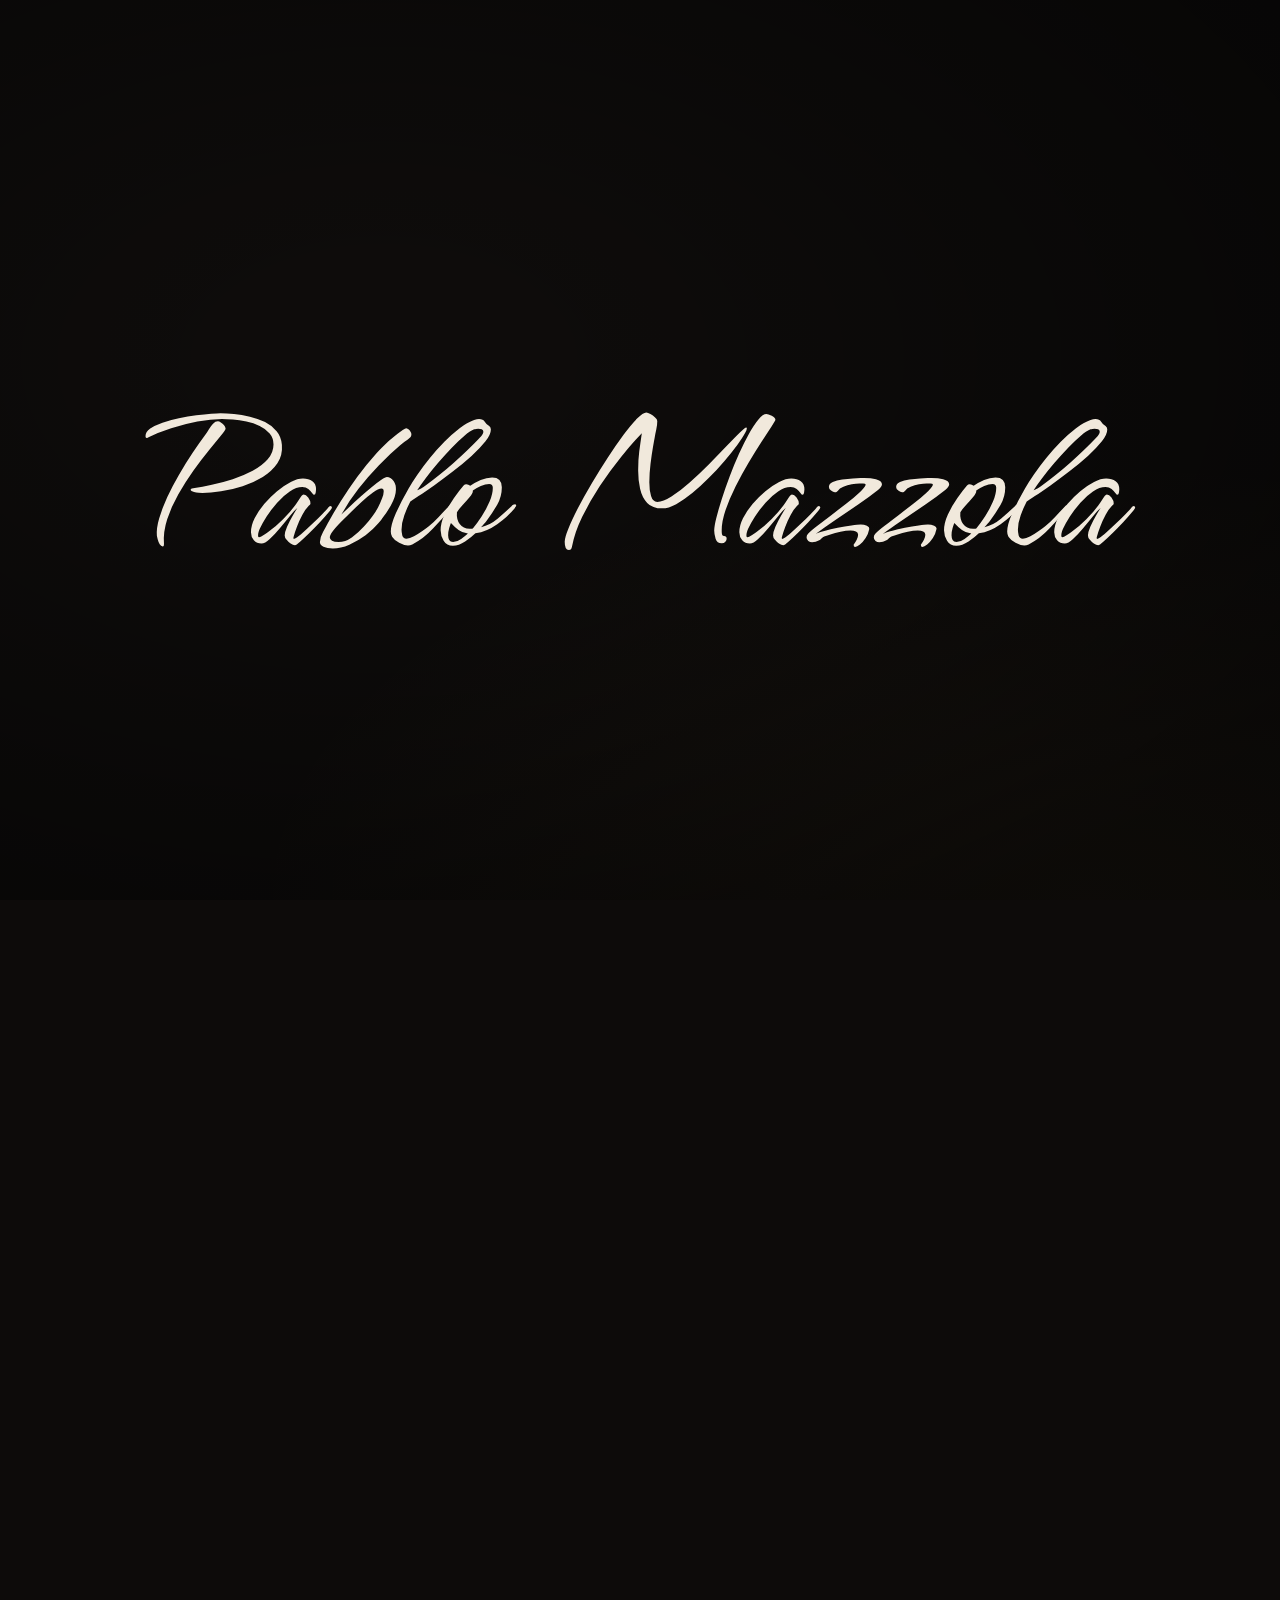
==== commit 356bcd74: "trazed name" ====
--- a/assets/mazzola.css
+++ b/assets/mazzola.css
@@ -23,7 +23,8 @@
   --pm-cycle: 40s;
   --pm-name-scale: 1;
   --pm-ink: #f1e9dc;
-  --pm-mono: "Courier Prime", "Courier New", ui-monospace, monospace;
+  /* Etiquetas chicas (número de sección, menú): la tipografía de texto de config.txt */
+  --pm-ui: var(--font-body);
 }
 
 /* ---------- Portada (nombre) ---------- */
@@ -47,26 +48,26 @@
 .pm-landing.has-cycle .pm-bg { animation: pmCycle var(--pm-cycle) ease-in-out infinite alternate; }
 .pm-bg::after {
   content: ""; position: absolute; inset: 0;
-  background: radial-gradient(120% 90% at 85% 100%, rgba(233, 180, 95, .07), transparent 55%);
+  background: radial-gradient(120% 90% at 85% 100%, rgba(233, 180, 95, .06), transparent 55%);
 }
 
 /* Portada de la sección señalada, muy desenfocada, de fondo */
 .pm-preview { position: absolute; inset: 0; }
 .pm-preview img {
   position: absolute; inset: -10%; width: 120%; height: 120%; max-width: none; object-fit: cover;
-  filter: blur(46px) saturate(1.15) brightness(.62);
+  filter: blur(50px) saturate(1.1) brightness(.6);
   opacity: 0; transform: scale(1.06);
-  transition: opacity 1.4s var(--ease), transform 6s linear;
-}
-.pm-preview img.on { opacity: .62; transform: scale(1); }
+  transition: opacity 1.6s var(--ease), transform 6s linear;
+}
+.pm-preview img.on { opacity: .32; transform: scale(1); }
 .pm-preview::after {
   content: ""; position: absolute; inset: 0;
   background: radial-gradient(ellipse at 30% 40%, transparent 10%, rgba(0, 0, 0, .55) 85%);
 }
 
-/* Grano de película */
+/* Grano de película, apenas */
 .pm-grain {
-  position: absolute; inset: -50%; pointer-events: none; opacity: .11;
+  position: absolute; inset: -50%; pointer-events: none; opacity: .07;
   background-image: url("data:image/svg+xml,%3Csvg xmlns='http://www.w3.org/2000/svg' width='180' height='180'%3E%3Cfilter id='n'%3E%3CfeTurbulence type='fractalNoise' baseFrequency='.9' numOctaves='2' stitchTiles='stitch'/%3E%3CfeColorMatrix values='0 0 0 0 1 0 0 0 0 1 0 0 0 0 1 0 0 0 1.1 0'/%3E%3C/filter%3E%3Crect width='100%25' height='100%25' filter='url(%23n)'/%3E%3C/svg%3E");
   animation: pmGrain .9s steps(6) infinite;
   mix-blend-mode: overlay;
@@ -77,20 +78,45 @@
   60% { transform: translate(-3%, 8%); } 80% { transform: translate(7%, 2%); } 100% { transform: translate(0, 0); }
 }
 
-/* Destello de proyector (solo en la intro) */
-.pm-flicker {
-  position: absolute; inset: 0; pointer-events: none; opacity: 0;
-  background:
-    radial-gradient(70% 60% at 50% 48%, rgba(255, 236, 200, .16), transparent 70%),
-    linear-gradient(90deg, transparent 31.6%, rgba(255, 255, 255, .07) 31.7%, transparent 31.9%);
-}
-.pm-intro .pm-flicker { animation: pmFlicker 2.6s linear forwards; }
-@keyframes pmFlicker {
-  0% { opacity: 0; } 4% { opacity: .9; } 7% { opacity: .2; } 10% { opacity: 1; } 14% { opacity: .5; }
-  18% { opacity: 1; } 60% { opacity: .85; } 100% { opacity: 0; }
-}
-
-/* Esquina inferior derecha */
+/* ---------- Proyector (solo al pasar el mouse por una sílaba) ---------- */
+.pm-screen {
+  position: absolute; margin: 0;
+  left: clamp(24px, 7vw, 120px); top: clamp(32px, 11vh, 120px);
+  width: min(40vw, calc(44vh * 16 / 9)); aspect-ratio: 16 / 9;
+  background: #030303; overflow: hidden;
+  opacity: 0; transform: scale(.99);
+  transition: opacity .8s var(--ease), transform 1.2s var(--ease);
+  box-shadow: 0 40px 80px rgba(0, 0, 0, .5);
+}
+.pm-screen.on { opacity: .92; transform: none; }
+.pm-screen img {
+  position: absolute; inset: 0; width: 100%; height: 100%; max-width: none; object-fit: cover;
+  filter: sepia(.12) brightness(.95);
+  opacity: 0; transform: scale(1.03);
+  transition: opacity .9s var(--ease), transform 7s linear;
+}
+.pm-screen img.on { opacity: 1; transform: scale(1); }
+.pm-screen::after {
+  content: ""; position: absolute; inset: 0; pointer-events: none;
+  background: radial-gradient(ellipse at center, transparent 50%, rgba(0, 0, 0, .45) 100%);
+}
+.pm-screen-cap {
+  position: absolute; left: 16px; bottom: 12px; z-index: 2;
+  font-family: var(--pm-ui); font-size: .78rem; letter-spacing: .2em; text-transform: uppercase;
+  color: rgba(255, 245, 228, .75);
+}
+.pm-beam {
+  position: absolute; inset: 0; pointer-events: none;
+  filter: blur(12px); opacity: 0; mix-blend-mode: screen;
+  transition: opacity .8s var(--ease);
+}
+.pm-beam.on { opacity: 1; }
+.pm-beam-in {
+  position: absolute; inset: 0;
+  background: radial-gradient(circle at var(--bx, 80%) var(--by, 90%), rgba(255, 228, 176, .16), rgba(255, 228, 176, .05) 30%, rgba(255, 228, 176, .015) 65%, transparent 85%);
+}
+
+/* ---------- Esquina inferior derecha ---------- */
 .pm-corner {
   position: absolute;
   right: max(clamp(18px, 4vw, 64px), env(safe-area-inset-right));
@@ -99,7 +125,7 @@
   max-width: calc(100vw - 32px);
 }
 .pm-name {
-  font-family: "PM Hurricane", "Hurricane", cursive;
+  font-family: var(--pm-name-font, "PM Hurricane"), "PM Hurricane", cursive;
   font-weight: 400;
   font-size: calc(clamp(4rem, 10.5vw, 11.5rem) * var(--pm-name-scale));
   line-height: .95;
@@ -107,76 +133,95 @@
   text-align: right;
   color: var(--pm-ink);
   transform-origin: 50% 50%;
-  transition: transform 1.2s cubic-bezier(.65, 0, .25, 1);
+  transition: transform 1.3s cubic-bezier(.65, 0, .25, 1);
   will-change: transform;
-  font-kerning: normal;
   -webkit-font-smoothing: antialiased;
-  padding: 0 .08em; /* que no se corten los trazos largos */
+  padding: 0 .08em;
 }
 .pm-word { display: inline-block; }
 .pm-part {
-  color: inherit; text-decoration: none; cursor: pointer;
-  border-radius: 6px; outline: none;
+  color: inherit; text-decoration: none; cursor: pointer; outline: none;
   transition: color .45s var(--ease), opacity .45s var(--ease), text-shadow .6s var(--ease);
   -webkit-tap-highlight-color: transparent;
 }
 .pm-part.is-idle { cursor: default; }
-.pm-name.has-hot .pm-part { opacity: .32; }
+.pm-name.has-hot .pm-part { opacity: .3; }
 .pm-name.has-hot .pm-part.pm-hot,
-.pm-part.pm-hot { opacity: 1; color: var(--accent); text-shadow: 0 0 .35em rgba(233, 180, 95, .45); }
-.pm-part.pm-tour { color: color-mix(in srgb, var(--accent) 70%, var(--pm-ink)); text-shadow: 0 0 .3em rgba(233, 180, 95, .25); }
+.pm-part.pm-hot { opacity: 1; color: var(--accent); text-shadow: 0 0 .35em rgba(233, 180, 95, .4); }
+.pm-part.pm-tour { color: color-mix(in srgb, var(--accent) 55%, var(--pm-ink)); }
 .pm-part:focus-visible { outline: 1px dashed color-mix(in srgb, var(--accent) 70%, transparent); outline-offset: 4px; }
 
-/* Etiqueta: número y nombre de la sección */
-.pm-label {
-  font-family: var(--pm-mono);
-  font-size: clamp(.78rem, 1.1vw, .95rem);
-  letter-spacing: .22em; text-transform: uppercase;
-  display: flex; gap: 1.1em; align-items: baseline;
-  margin-bottom: .2em; margin-right: .5em;
-  opacity: 0; transform: translateY(6px);
-  transition: opacity .5s var(--ease), transform .5s var(--ease);
-  color: var(--pm-ink);
-}
-.pm-label.on { opacity: .9; transform: none; }
-.pm-label-n { color: var(--accent); }
-.pm-hint {
-  font-family: var(--pm-mono);
-  font-size: .78rem; letter-spacing: .2em; text-transform: lowercase;
-  margin: .3em .6em 0 0; opacity: .55;
-  transition: opacity .8s var(--ease);
-}
-.pm-hint.gone, .pm-hint:empty { opacity: 0; }
-
-/* Estado antes de la intro: nada a la vista */
-.pm-landing:not(.pm-ready):not(.pm-writing) .pm-name { opacity: 0; }
-.pm-landing:not(.pm-ready) .pm-label,
-.pm-landing:not(.pm-ready) .pm-hint { opacity: 0; }
-.pm-landing.pm-ready .pm-hint:not(.gone) { animation: pmHint 1.2s var(--ease) both .4s; }
-@keyframes pmHint { from { opacity: 0; } to { opacity: .55; } }
-
-/* El nombre se escribe de izquierda a derecha */
-.pm-writing .pm-name {
+/* Nombre dibujado (SVG): cada sílaba es un enlace con su área para tocar */
+.pm-svgw { display: inline-block; vertical-align: bottom; overflow: visible; fill: currentColor; stroke: none; stroke-width: 0; }
+.pm-svgw .pm-hit { fill: transparent; stroke: none; }
+.pm-svgw .pm-g { fill: currentColor; stroke: currentColor; stroke-width: 0; stroke-linejoin: round; stroke-linecap: round; }
+.pm-svgw .pm-part { transition: color .45s var(--ease), opacity .45s var(--ease); }
+.pm-svgw .pm-part:focus-visible { outline: none; }
+.pm-svgw .pm-part:focus-visible .pm-hit { stroke: var(--accent); stroke-width: 3; stroke-dasharray: 12 10; }
+
+/* Escritura con trazo: primero el contorno de cada letra, después la tinta */
+.pm-writing .pm-name.is-svg .pm-g {
+  fill-opacity: 0;
+  stroke-width: 9;
+  stroke-dasharray: 1 1;
+  stroke-dashoffset: 1;
+  animation:
+    pmDraw .75s cubic-bezier(.55, .1, .35, 1) var(--d) forwards,
+    pmInk .5s ease-out calc(var(--d) + .45s) forwards;
+}
+@keyframes pmDraw { to { stroke-dashoffset: 0; } }
+@keyframes pmInk { to { fill-opacity: 1; stroke-width: 0; } }
+
+/* Si el nombre es texto común, se escribe con un barrido de izquierda a derecha */
+.pm-writing .pm-name:not(.is-svg) {
   -webkit-mask-image: linear-gradient(90deg, #000 45%, transparent 55%);
   mask-image: linear-gradient(90deg, #000 45%, transparent 55%);
   -webkit-mask-size: 220% 100%; mask-size: 220% 100%;
   -webkit-mask-repeat: no-repeat; mask-repeat: no-repeat;
   animation: pmWrite 2s cubic-bezier(.45, .05, .35, 1) forwards;
 }
-.pm-moving .pm-name { -webkit-mask-image: none; mask-image: none; animation: none; }
+.pm-moving .pm-name { -webkit-mask-image: none; mask-image: none; }
 @keyframes pmWrite {
   from { -webkit-mask-position: 100% 0; mask-position: 100% 0; }
   to { -webkit-mask-position: 0 0; mask-position: 0 0; }
 }
+
+/* Etiqueta: número y nombre de la sección */
+.pm-label {
+  font-family: var(--pm-ui);
+  font-size: clamp(.8rem, 1.1vw, .95rem); font-weight: 500;
+  letter-spacing: .24em; text-transform: uppercase;
+  display: flex; gap: 1em; align-items: baseline;
+  margin-bottom: .3em; margin-right: .5em;
+  opacity: 0; transform: translateY(6px);
+  transition: opacity .5s var(--ease), transform .5s var(--ease);
+}
+.pm-label.on { opacity: .85; transform: none; }
+.pm-label-n { color: var(--accent); }
+.pm-hint {
+  font-family: var(--pm-ui); font-style: italic;
+  font-size: .9rem; letter-spacing: .06em;
+  margin: .3em .6em 0 0; opacity: .5;
+  transition: opacity .8s var(--ease);
+}
+.pm-hint.gone, .pm-hint:empty { opacity: 0; }
+
+/* Antes de la intro: nada a la vista */
+.pm-landing:not(.pm-ready):not(.pm-writing) .pm-name { opacity: 0; }
+.pm-landing:not(.pm-ready) .pm-label,
+.pm-landing:not(.pm-ready) .pm-hint { opacity: 0; }
+.pm-landing.pm-ready .pm-hint:not(.gone) { animation: pmHint 1.2s var(--ease) both .4s; }
+@keyframes pmHint { from { opacity: 0; } to { opacity: .5; } }
 
 /* Celular vertical: el nombre en dos renglones, más grande */
 @media (max-aspect-ratio: 4/5) {
   .pm-name { font-size: calc(clamp(4.2rem, 25vw, 10rem) * var(--pm-name-scale)); line-height: .82; }
   .pm-word { display: block; }
+  .pm-svgw { display: inline-block; margin-top: -.08em; }
   .pm-label { margin-bottom: .6em; }
 }
 
-/* ---------- Transición de iris ---------- */
+/* ---------- Transición de iris con cartel ---------- */
 .pm-iris {
   position: fixed; inset: 0; z-index: 90; pointer-events: none;
   background: #050404; visibility: hidden;
@@ -184,7 +229,7 @@
 }
 .pm-iris img {
   position: absolute; inset: -10%; width: 120%; height: 120%; max-width: none; object-fit: cover;
-  filter: blur(30px) brightness(.55) saturate(1.2);
+  filter: blur(30px) brightness(.5) saturate(1.1);
 }
 .pm-iris.open {
   visibility: visible; pointer-events: auto;
@@ -192,25 +237,37 @@
   transition: clip-path .75s cubic-bezier(.7, 0, .3, 1);
 }
 .pm-iris.fade { opacity: 0; transition: clip-path .75s, opacity .7s var(--ease); }
+.pm-iris-t {
+  position: absolute; inset: 0; display: flex; flex-direction: column; align-items: center; justify-content: center;
+  gap: .4em; text-align: center; padding: 0 6vw;
+  opacity: 0; transform: translateY(10px);
+}
+.pm-iris.open .pm-iris-t { opacity: 1; transform: none; transition: opacity .6s var(--ease) .35s, transform .9s var(--ease) .35s; }
+.pm-iris-t small { font-family: var(--pm-ui); font-size: .85rem; letter-spacing: .3em; color: var(--accent); }
+.pm-iris-t span {
+  font-family: var(--pm-name-font, "PM Hurricane"), "PM Hurricane", cursive;
+  font-size: clamp(3.4rem, 11vw, 9rem); line-height: 1; color: var(--pm-ink);
+  border-top: 1px solid rgba(241, 233, 220, .22); border-bottom: 1px solid rgba(241, 233, 220, .22);
+  padding: .1em .5em .05em;
+}
 
 /* ---------- Secciones (Rider7 con este tema) ---------- */
-body { letter-spacing: .005em; }
 .brand-text {
-  font-family: "PM Hurricane", var(--font-title);
+  font-family: var(--pm-name-font, "PM Hurricane"), var(--font-title);
   font-size: calc(2.4rem * var(--pm-name-scale));
   font-weight: 400; line-height: 1; letter-spacing: 0;
   padding: 0 .1em;
 }
 .brand:hover .brand-text { color: var(--accent); }
-.nav-list a { font-family: var(--pm-mono); font-size: .86rem; letter-spacing: .08em; }
+.nav-list a { font-family: var(--pm-ui); font-size: .82rem; font-weight: 500; letter-spacing: .16em; text-transform: uppercase; }
 .nav-list a.active { background: transparent; color: var(--accent); box-shadow: inset 0 -1px 0 var(--accent); border-radius: 0; }
-.book-title { font-family: var(--pm-mono); letter-spacing: .1em; text-transform: uppercase; font-size: .8rem; }
+.book-title { font-family: var(--pm-ui); letter-spacing: .18em; text-transform: uppercase; font-size: .8rem; font-weight: 500; }
 .book-holder { filter: drop-shadow(0 30px 50px rgba(0, 0, 0, .6)); }
 
 /* Texto y video de cada sección */
 .pm-extra {
   scroll-margin-top: calc(var(--header-h) + 20px);
-  width: 100%; max-width: 70ch; margin: clamp(48px, 9vh, 96px) auto clamp(56px, 10vh, 110px);
+  width: 100%; max-width: 62ch; margin: clamp(48px, 9vh, 96px) auto clamp(56px, 10vh, 110px);
   padding: 0 22px;
 }
 .pm-video {
@@ -219,21 +276,21 @@
   box-shadow: 0 30px 60px rgba(0, 0, 0, .5);
 }
 .pm-video iframe { position: absolute; inset: 0; width: 100%; height: 100%; border: 0; }
-.pm-text { font-size: 1.02rem; line-height: 1.8; }
+.pm-text { font-size: 1.22rem; line-height: 1.7; }
 .pm-text h2 {
   font-size: calc(clamp(2.6rem, 6vw, 4.2rem) * var(--title-scale) * .6);
   color: var(--accent); margin: 0 0 .35em; line-height: 1;
 }
 .pm-text h3 {
-  font-family: var(--pm-mono); font-size: .9rem; letter-spacing: .2em; text-transform: uppercase;
+  font-family: var(--pm-ui); font-size: .85rem; font-weight: 600; letter-spacing: .22em; text-transform: uppercase;
   margin: 2.2em 0 .8em; color: var(--muted);
 }
-.pm-text p { margin: 0 0 1.25em; }
-.pm-text ul { list-style: none; padding: 0; margin: 0 0 1.4em; }
-.pm-text li { position: relative; padding-left: 1.6em; margin-bottom: .7em; }
+.pm-text p { margin: 0 0 1.1em; }
+.pm-text ul { list-style: none; padding: 0; margin: 0 0 1.3em; }
+.pm-text li { position: relative; padding-left: 1.4em; margin-bottom: .6em; }
 .pm-text li::before {
-  content: ""; position: absolute; left: 0; top: .72em;
-  width: .55em; height: .4em; border: 1px solid var(--accent); border-radius: 1px;
+  content: ""; position: absolute; left: .2em; top: .75em;
+  width: .4em; height: 1px; background: var(--accent);
 }
 .pm-text a { color: var(--accent); text-decoration-thickness: 1px; text-underline-offset: 3px; overflow-wrap: anywhere; }
 
@@ -242,7 +299,8 @@
 
 /* Pie */
 .footer-inner h2 { font-size: calc(clamp(2.2rem, 5vw, 3.2rem) * var(--title-scale) * .7); font-weight: 400; }
-.contact-list a { font-family: var(--pm-mono); font-size: .9rem; }
+.footer-text { font-size: 1.1rem; }
+.contact-list a { font-size: 1rem; }
 
 @media (prefers-reduced-motion: reduce) {
   .pm-grain, .pm-landing.has-cycle .pm-bg { animation: none !important; }
